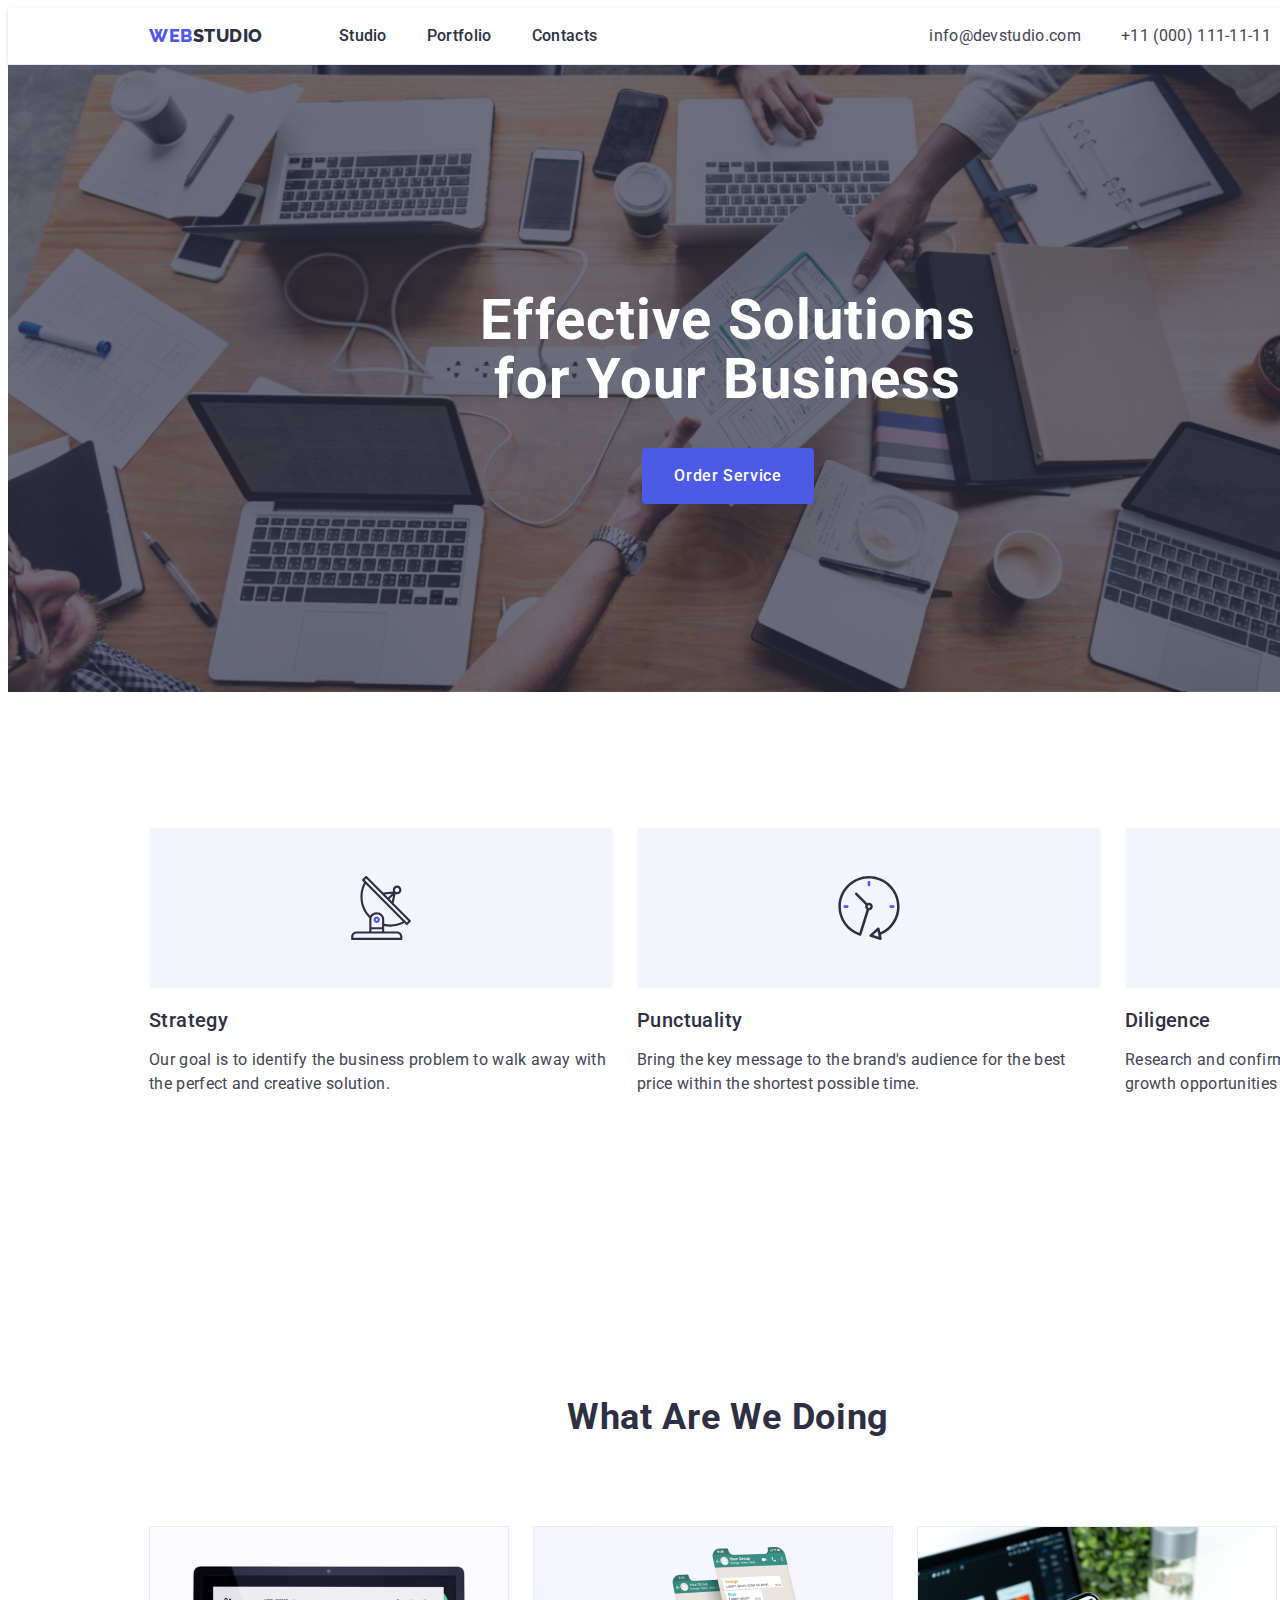
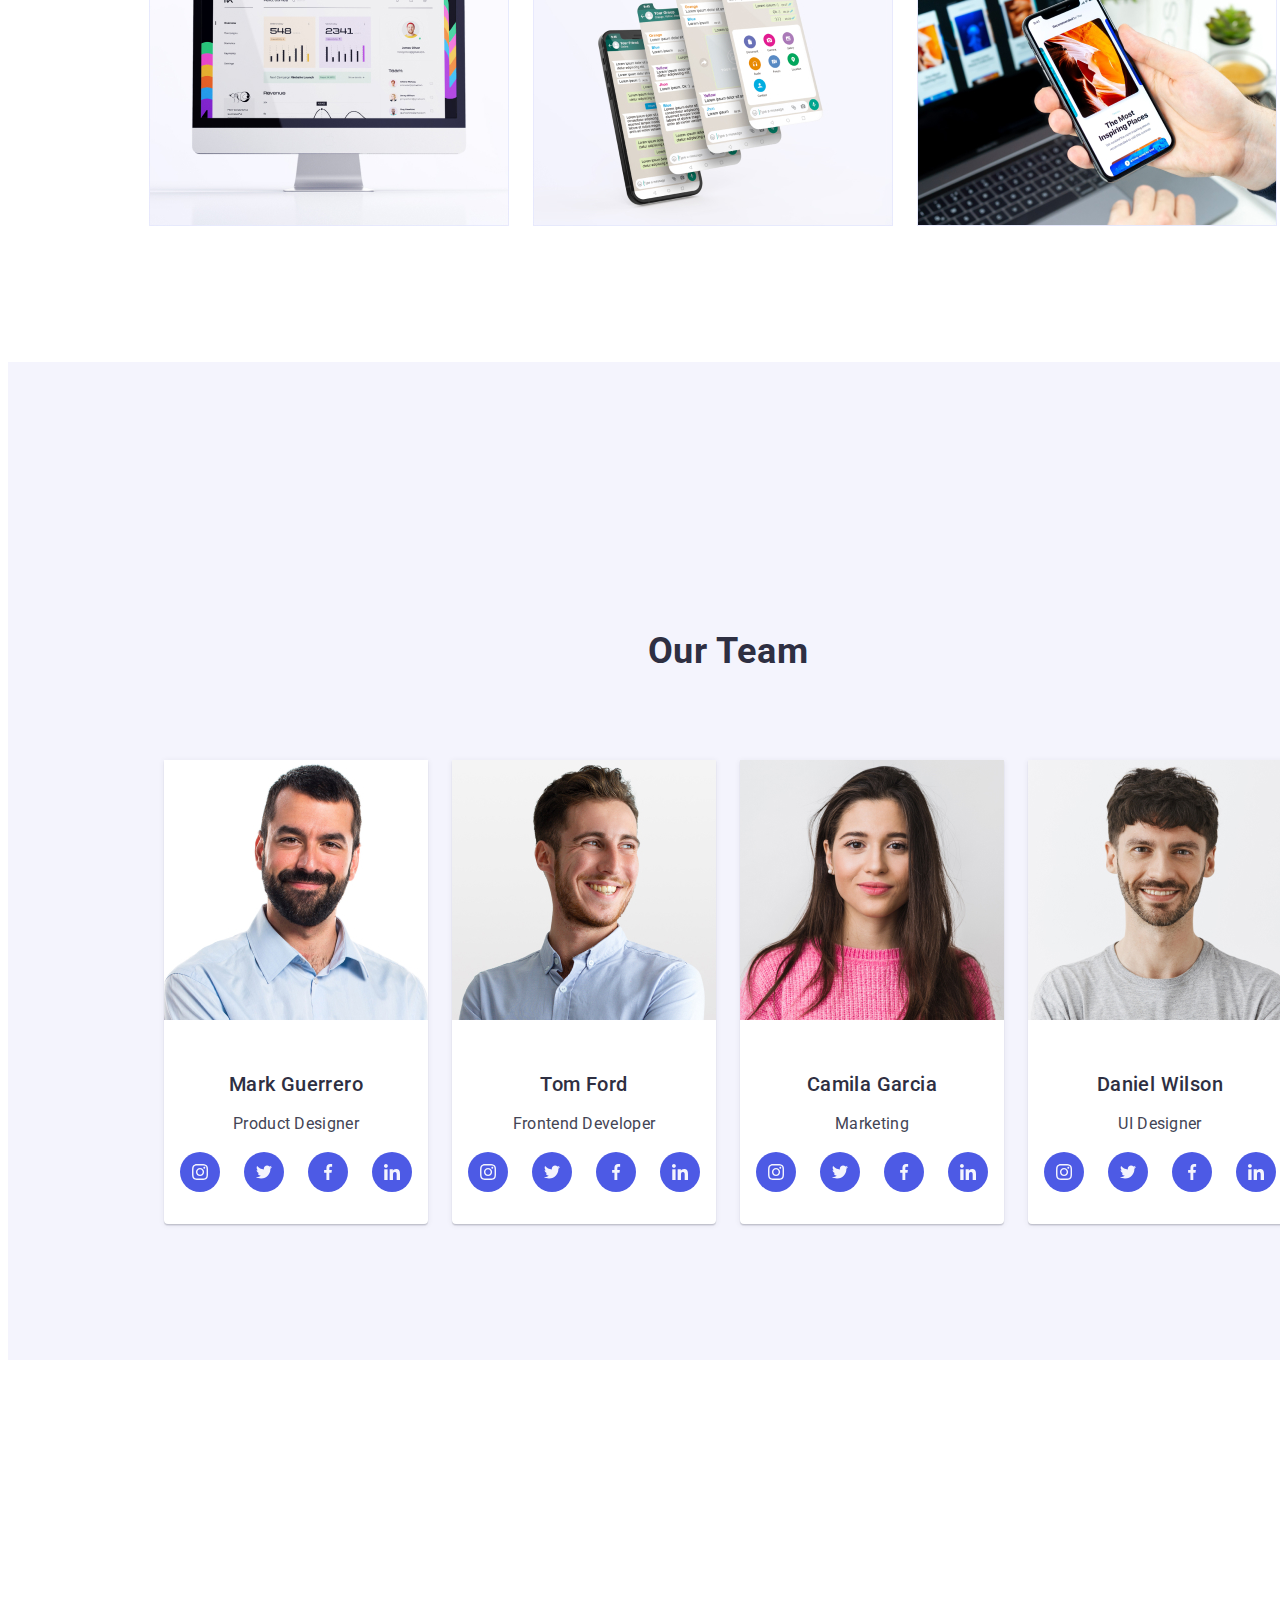
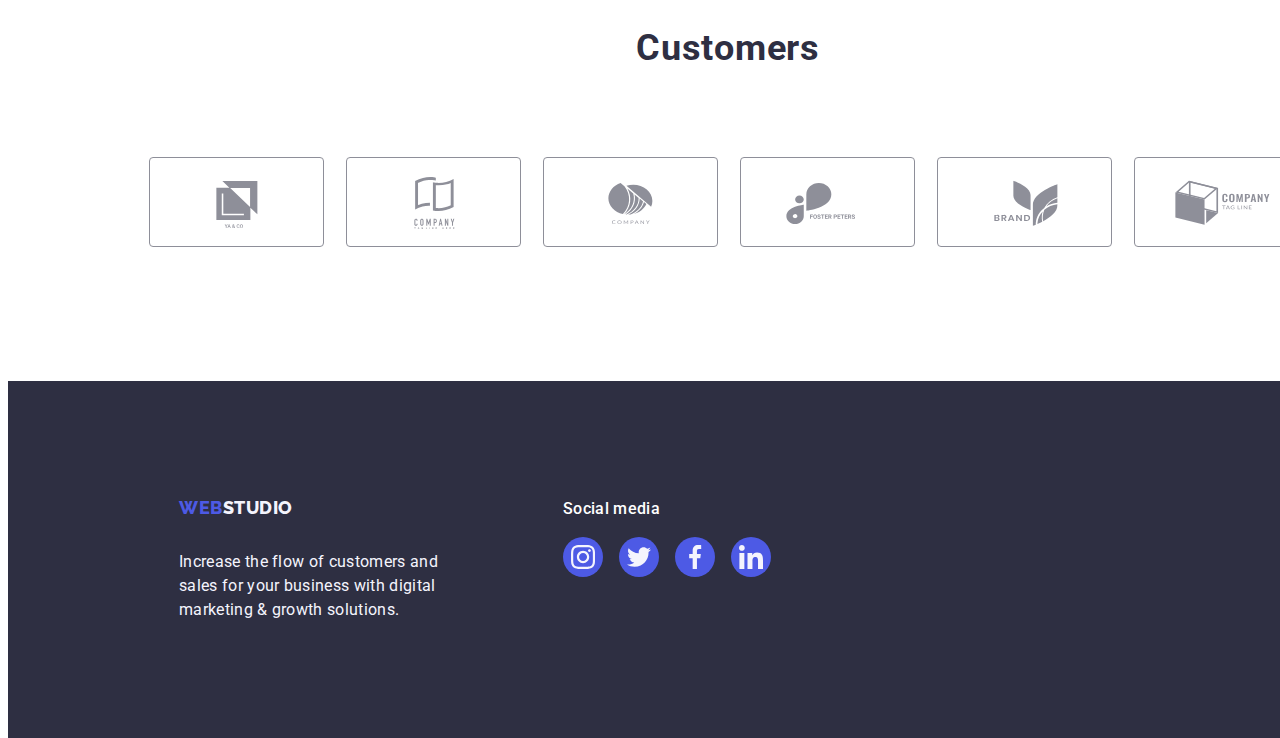
==== index.html @ 563f1367 "six" ====
<!DOCTYPE html>
<html lang="en">
  <head>
    <meta charset="UTF-8" />
    <meta name="viewport" content="width=device-width, initial-scale=1.0" />
    <title>Studio</title>
    <link
      rel="stylesheet"
      href="https://cdnjs.cloudflare.com/ajax/libs/modern-normalize/2.0.0/modern-normalize.min.css"
      integrity="sha512-4xo8blKMVCiXpTaLzQSLSw3KFOVPWhm/TRtuPVc4WG6kUgjH6J03IBuG7JZPkcWMxJ5huwaBpOpnwYElP/m6wg=="
      crossorigin="anonymous"
      referrerpolicy="no-referrer"
    />

    <link rel="preconnect" href="https://fonts.googleapis.com" />
    <link rel="preconnect" href="https://fonts.gstatic.com" crossorigin />
    <link
      href="https://fonts.googleapis.com/css2?family=Raleway:wght@700;800&family=Roboto:wght@400;500;700;900&display=swap"
      rel="stylesheet"
    />

    <link rel="stylesheet" href="./css/styles.css" />
    <link rel="stylesheet" href="./images/icons.svg" />
  </head>
  <body class="page-dimensions">
    <!-- Headers Section -->
    <header class="header">
      <div class="container">
        <nav class="nav-one">
          <!-- Logo -->
          <a class="part-one-logo link" href="./index.html"
            >Web<span class="part-two-logo link">Studio</span>
          </a>
          <ul class="nav-two">
            <li><a class="nav-link link" href="./index.html">Studio</a></li>
            <li>
              <a class="nav-link link" href="./portfolio.html">Portfolio</a>
            </li>
            <li><a class="nav-link link" href="">Contacts</a></li>
          </ul>
        </nav>
        <!-- Contact section -->
        <address>
          <ul class="adress-class">
            <li>
              <a class="adress-link link" href="mailto:info@devstudio.com"
                >info@devstudio.com</a
              >
            </li>
            <li>
              <a class="adress-link link" href="tel:+110001111111"
                >+11 (000) 111-11-11</a
              >
            </li>
          </ul>
        </address>
      </div>
    </header>

    <main>
      <!-- Heros section -->
      <section class="hero">
        <div class="container hero-alin">
          <h1 class="hero-content link">
            Effective Solutions for Your Business
          </h1>
          <button class="hero-button" type="button">Order Service</button>
        </div>
      </section>

      <!-- Feature section-->
      <section class="feature-section">
        <div class="container">
          <h2 class="visually-hidden">Studio</h2>
          <ul class="feature-general">
            <li class="feature-list">
              <div class="icon-section2">
                <svg width="64" height="64">
                  <use href="./images/icons.svg#antenna"></use>
                </svg>
              </div>
              <h3 class="feature-section-title-two link">Strategy</h3>
              <p class="feature-section-paragraph-two link">
                Our goal is to identify the business problem to walk away with
                the perfect and creative solution.
              </p>
            </li>
            <li class="feature-list">
              <div class="icon-section2">
                <svg width="64" height="64">
                  <use href="./images/icons.svg#clock"></use>
                </svg>
              </div>
              <h3 class="feature-section-title-two link">Punctuality</h3>
              <p class="feature-section-paragraph-two link">
                Bring the key message to the brand's audience for the best price
                within the shortest possible time.
              </p>
            </li>

            <li class="feature-list">
              <div class="icon-section2">
                <svg width="64" height="64">
                  <use href="./images/icons.svg#diagram"></use>
                </svg>
              </div>
              <h3 class="feature-section-title-two link">Diligence</h3>
              <p class="feature-section-paragraph-two link">
                Research and confirm brands that present the strongest digital
                growth opportunities and minimize risk.
              </p>
            </li>

            <li class="feature-list">
              <div class="icon-section2">
                <svg width="64" height="64">
                  <use href="./images/icons.svg#astronaut"></use>
                </svg>
              </div>
              <h3 class="feature-section-title-two link">Technologies</h3>
              <p class="feature-section-paragraph-two link">
                Design practice focused on digital experiences. We bring forth a
                deep passion for problem-solving.
              </p>
            </li>
          </ul>
        </div>
      </section>

      <!-- What are we doing section-->
      <section class="doing">
        <div class="container column-alin">
          <h2 class="our-team-section">What are we doing</h2>

          <ul class="parent-doing">
            <li class="child-doing">
              <img
                class="images"
                src="./images/rectangle71.jpg"
                alt="Computer"
                width="360"
                height="300"
              />
            </li>
            <li class="child-doing">
              <img
                class="images"
                src="./images/rectangle71(1).jpg"
                alt="Smarthphone"
                width="360"
                height="300"
              />
            </li>
            <li class="child-doing">
              <img
                class="images"
                src="./images/rectangle71(2).jpg"
                alt="Display-img"
                width="360"
                height="300"
              />
            </li>
          </ul>
        </div>
      </section>

      <!--Ours Team Section  -->

      <section class="team-back">
        <div class="container column-alin">
          <h2 class="our-team-section">Our Team</h2>
          <ul class="parent-our-team">
            <li class="child-our-team">
              <img
                class="images"
                src="./images/img.jpg"
                alt="Product Designer"
                width="264"
                height="260"
              />
              <div class="div-sec-four">
                <h3 class="feature-section-title-four">Mark Guerrero</h3>
                <p class="feature-section-paragraph-four">Product Designer</p>
                <ul class="social-media-section-four">
                  <li class="instagram">
                    <a class="instagram-link" href="">
                      <svg class="svg-social" width="16" height="16">
                        <use href="./images/icons.svg#instagram"></use>
                      </svg>
                    </a>
                  </li>
                  <li class="instagram">
                    <a class="instagram-link" href="">
                      <svg class="svg-social" width="16" height="16">
                        <use href="./images/icons.svg#twitter"></use>
                      </svg>
                    </a>
                  </li>
                  <li class="instagram">
                    <a class="instagram-link">
                      <svg class="svg-social" width="16" height="16">
                        <use href="./images/icons.svg#facebook"></use>
                      </svg>
                    </a>
                  </li>
                  <li class="instagram">
                    <a class="instagram-link">
                      <svg class="svg-social" width="16" height="16">
                        <use href="./images/icons.svg#linkedin"></use>
                      </svg>
                    </a>
                  </li>
                </ul>
              </div>
            </li>
            <li class="child-our-team">
              <img
                class="images"
                src="./images/img(1).jpg"
                alt="Frontend developer"
                width="264"
                height="260"
              />
              <div class="div-sec-four">
                <h3 class="feature-section-title-four">Tom Ford</h3>
                <p class="feature-section-paragraph-four">Frontend Developer</p>
                <ul class="social-media-section-four">
                  <li class="instagram">
                    <a class="instagram-link">
                      <svg class="svg-social" width="16" height="16">
                        <use href="./images/icons.svg#instagram"></use>
                      </svg>
                    </a>
                  </li>
                  <li class="instagram">
                    <a class="instagram-link">
                      <svg class="svg-social" width="16" height="16">
                        <use href="./images/icons.svg#twitter"></use>
                      </svg>
                    </a>
                  </li>
                  <li class="instagram">
                    <a class="instagram-link">
                      <svg class="svg-social" width="16" height="16">
                        <use href="./images/icons.svg#facebook"></use>
                      </svg>
                    </a>
                  </li>
                  <li class="instagram">
                    <a class="instagram-link">
                      <svg class="svg-social" width="16" height="16">
                        <use href="./images/icons.svg#linkedin"></use>
                      </svg>
                    </a>
                  </li>
                </ul>
              </div>
            </li>
            <li class="child-our-team">
              <img
                class="images"
                src="./images/img(2).jpg"
                alt="Marketing"
                width="264"
                height="260"
              />
              <div class="div-sec-four">
                <h3 class="feature-section-title-four">Camila Garcia</h3>
                <p class="feature-section-paragraph-four">Marketing</p>
                <ul class="social-media-section-four">
                  <li class="instagram">
                    <a class="instagram-link">
                      <svg class="svg-social" width="16" height="16">
                        <use href="./images/icons.svg#instagram"></use>
                      </svg>
                    </a>
                  </li>
                  <li class="instagram">
                    <a class="instagram-link">
                      <svg class="svg-social" width="16" height="16">
                        <use href="./images/icons.svg#twitter"></use>
                      </svg>
                    </a>
                  </li>
                  <li class="instagram">
                    <a class="instagram-link">
                      <svg class="svg-social" width="16" height="16">
                        <use href="./images/icons.svg#facebook"></use>
                      </svg>
                    </a>
                  </li>
                  <li class="instagram">
                    <a class="instagram-link">
                      <svg class="svg-social" width="16" height="16">
                        <use href="./images/icons.svg#linkedin"></use>
                      </svg>
                    </a>
                  </li>
                </ul>
              </div>
            </li>
            <li class="child-our-team">
              <img
                class="images"
                src="./images/img(3).jpg"
                alt="UI Designer"
                width="264"
                height="260"
              />
              <div class="div-sec-four">
                <h3 class="feature-section-title-four">Daniel Wilson</h3>
                <p class="feature-section-paragraph-four">UI Designer</p>
                <ul class="social-media-section-four">
                  <li class="instagram">
                    <a class="instagram-link">
                      <svg class="svg-social" width="16" height="16">
                        <use href="./images/icons.svg#instagram"></use>
                      </svg>
                    </a>
                  </li>
                  <li class="instagram">
                    <a class="instagram-link">
                      <svg class="svg-social" width="16" height="16">
                        <use href="./images/icons.svg#twitter"></use>
                      </svg>
                    </a>
                  </li>
                  <li class="instagram">
                    <a class="instagram-link">
                      <svg class="svg-social" width="16" height="16">
                        <use href="./images/icons.svg#facebook"></use>
                      </svg>
                    </a>
                  </li>
                  <li class="instagram">
                    <a class="instagram-link">
                      <svg class="svg-social" width="16" height="16">
                        <use href="./images/icons.svg#linkedin"></use>
                      </svg>
                    </a>
                  </li>
                </ul>
              </div>
            </li>
          </ul>
        </div>
      </section>
    </main>

    <!-- Customer Section -->

    <section class="customer-section">
      <div class="container column-alin">
        <h2 class="title-two">Customers</h2>
        <ul class="customer-clients">
          <li class="customer-box">
            <a class="customer-link-icon" href="">
              <svg class="customer-icon" width="104" height="56">
                <use href="./images/icons.svg#Logo-Client1"></use>
              </svg>
            </a>
          </li>
          <li class="customer-box">
            <a class="customer-link-icon" href="">
              <svg class="customer-icon" width="104" height="56">
                <use href="./images/icons.svg#Logo-Client2"></use>
              </svg>
            </a>
          </li>
          <li class="customer-box">
            <a class="customer-link-icon" href="">
              <svg class="customer-icon" width="104" height="56">
                <use href="./images/icons.svg#Logo-Client3"></use>
              </svg>
            </a>
          </li>
          <li class="customer-box">
            <a class="customer-link-icon" href="">
              <svg class="customer-icon" width="104" height="56">
                <use href="./images/icons.svg#Logo-Client4"></use>
              </svg>
            </a>
          </li>
          <li class="customer-box">
            <a class="customer-link-icon" href="">
              <svg class="customer-icon" width="104" height="56">
                <use href="./images/icons.svg#Logo-Client5"></use>
              </svg>
            </a>
          </li>
          <li class="customer-box">
            <a class="customer-link-icon" href="">
              <svg class="customer-icon" width="104" height="56">
                <use href="./images/icons.svg#Logo-Client6"></use>
              </svg>
            </a>
          </li>
        </ul>
      </div>
    </section>

    <!-- Footer section -->

    <footer class="footer">
      <div class="container alin-horizontal">
        <div class="footer-first-alin-vertical">
          <a class="part-one-logos link" href="./index.html"
            >Web<span class="part-three-logo link">Studio</span>
          </a>
          <p class="footer-content link">
            Increase the flow of customers and sales for your business with
            digital marketing & growth solutions.
          </p>
        </div>
        <div>
          <p class="title-icon-media">Social media</p>
          <ul class="footer-social-media-sec">
            <li class="instagram">
              <a class="instagram-link">
                <svg class="svg-social" width="24" height="24">
                  <use href="./images/icons.svg#instagram"></use>
                </svg>
              </a>
            </li>
            <li class="instagram">
              <a class="instagram-link">
                <svg class="svg-social" width="24" height="24">
                  <use href="./images/icons.svg#twitter"></use>
                </svg>
              </a>
            </li>
            <li class="instagram">
              <a class="instagram-link">
                <svg class="svg-social" width="24" height="24">
                  <use href="./images/icons.svg#facebook"></use>
                </svg>
              </a>
            </li>
            <li class="instagram">
              <a class="instagram-link">
                <svg class="svg-social" width="24" height="24">
                  <use href="./images/icons.svg#linkedin"></use>
                </svg>
              </a>
            </li>
          </ul>
        </div>
      </div>
    </footer>
  </body>
</html>
---- css/styles.css ----
:root {
  --slate: #434455;
  --iris: #4d5ae5;
  --navy-blue: #2e2f42;
  --cloud: #f4f4fd;
  --ocean: #404bbf;
  --white: #ffffffff;
  --corn: #e7e9fc;
  --light-slate: #8e8f99;
  --text-font-family: "Roboto", sans-serif;
}

/* Global Styles */

body {
  font-family: "Roboto", sans-serif;
  background-color: var(--white);
  font-size: 16px;
  font-style: normal;
  font-weight: 400;
  line-height: 1.5;
  letter-spacing: 0.32px;
  color: #434455;
}

a {
  text-decoration: none;
}

ul {
  list-style-type: none;
  padding: 0;
}

.page-dimensions {
  width: 1440px;
  height: 2592px;
}

.list {
  list-style: none;
}
.link {
  text-decoration: none;
}

.div-header {
  display: flex;
}

.container {
  width: 1158px;
  display: flex;
  margin: 0 auto;
  padding: 0 15px;
}

.header {
  border-bottom: 1px solid var(--corn);
  box-shadow: 0px 2px 1px rgba(46, 47, 66, 0.08),
    0px 1px 1px rgba(46, 47, 66, 0.16), 0px 1px 6px rgba(46, 47, 66, 0.08);
}

.part-one-logo {
  margin-right: 76px;
  text-decoration: none;
  font-family: "Raleway", sans-serif;
  font-size: 18px;
  font-style: normal;
  font-weight: 800;
  line-height: 1.17;
  letter-spacing: 0.03em;
  text-transform: uppercase;
  color: var(--iris);
}

.part-two-logo {
  color: var(--navy-blue);
  font-family: "Raleway", sans-serif;
  font-weight: 800;
  letter-spacing: 0.03em;
  line-height: 1.17;
  text-align: left;
  text-transform: uppercase;
  text-decoration: none;
}

.nav-one {
  display: flex;
  align-items: center;
  list-style: none;
}

.nav-two {
  display: flex;
  gap: 40px;
  list-style: none;
}

.nav-link {
  color: var(--navy-blue);
  padding: 24px 0;
  font-weight: 500;
  line-height: 24px;
  letter-spacing: 0.02em;
  text-align: left;
}

.nav-link:hover,
.nav-link:focus {
  color: var(--ocean);
}

.distance {
  margin: 0, 156px;
}

.adress-class {
  display: flex;
  gap: 40px;
  font-style: normal;
  margin-left: 332px;
}

.adress-link {
  color: var(--slate);
  text-decoration: none;
  font-size: 16px;
  font-style: normal;
  font-weight: 400;
  line-height: 1.5;
  letter-spacing: 0.02em;
  list-style-type: none;
}

.adress-link:hover,
.adress-link:focus {
  color: var(--ocean);
}

.column-alin {
  flex-direction: column;
}

.hero-alin {
  flex-direction: column;
  align-items: center;
}

.hero-content {
  color: var(--white);
  max-width: 496px;
  justify-content: center;
  align-items: center;
  text-align: center;
  font-size: 56px;
  font-style: normal;
  font-weight: 700;
  line-height: 1.07;
  letter-spacing: 1.12px;
}
.hero-button {
  background: var(--iris);
  border: none;
  border-radius: 4px;
  display: block;
  min-width: 169px;
  height: 56px;
  padding: 16px 32px;
  color: var(--white);
  font-family: "Roboto", sans-serif;
  font-size: 16px;
  font-style: normal;
  font-weight: 500;
  line-height: 1.5;
  letter-spacing: 0.64px;
  cursor: pointer;
}

.hero {
  background-color: var(--navy-blue);
  background-image: linear-gradient(
      to bottom,
      rgba(46, 47, 66, 0.7),
      rgba(46, 47, 66, 0.7)
    ),
    url(../images/people-office.jpg);

  background-repeat: no-repeat;
  display: flex;
  background-position: center;
  background-size: cover;
  padding: 188px 0px;
  max-width: 1440px;
  justify-content: center;
}

.hero-button:hover,
.hero-button:focus {
  background-color: var(--ocean);
  color: var(--ocean);
}

.visually-hidden {
  position: absolute;
  width: 1px;
  height: 1px;
  margin: -1px;
  border: 0;
  padding: 0;
  white-space: nowrap;
  clip-path: inset(100%);
  clip: rect(0 0 0 0);
  overflow: hidden;
}

.icon-section2 {
  display: flex;
  align-items: center;
  justify-content: center;
  height: 112px;
  background-color: var(--cloud);
  border-radius: 4px;
  margin-bottom: 8px;
  fill: #f4f4fd;
  width: 264px;
  height: 112px;
  gap: 24px;
  padding: 24px 100px;
}

.feature-section {
  padding: 120px 0;
}

.feature-general {
  display: flex;
  gap: 24px;
  list-style: none;
}

.feature-list {
  width: calc((100% - 72px) / 4);
}

.feature-section-title-two {
  color: var(--navy-blue);
  text-align: left;
  margin-bottom: 8px;
  font-size: 20px;
  font-style: normal;
  font-weight: 500;
  line-height: 24px;
  letter-spacing: 0.4px;
  margin-bottom: 8px;
}

.feature-section-paragraph-two {
  color: var(--slate);
  text-align: left;
  font-size: 16px;
  font-style: normal;
  font-weight: 400;
  line-height: 1.5;
  letter-spacing: 0.32px;
}

.feature-section-title-four {
  color: var(--navy-blue);
  text-align: center;
  margin-bottom: 8px;
  font-size: 20px;
  font-style: normal;
  font-weight: 500;
  line-height: 24px;
  letter-spacing: 0.4px;
}

.feature-section-paragraph-four {
  color: var(--slate);
  text-align: center;
  font-size: 16px;
  font-style: normal;
  font-weight: 400;
  line-height: 1.5;
  letter-spacing: 0.32px;
}

.doing {
  background-color: var(--white);
  padding-bottom: 120px;
}

.parent-doing {
  display: flex;
  gap: 24px;
}

.child-doing {
  list-style: none;
  width: calc((100%-48px) / 3);
}

.images {
  display: block;
}

.team-back {
  background-color: var(--cloud);
  padding: 120px 0;
}

.div-sec-four {
  padding: 32px 0;
}

.parent-our-team {
  display: flex;
  gap: 24px;
  justify-content: center;
}

.child-our-team {
  list-style: none;
  box-shadow: 0px 1px 6px rgba(46, 47, 66, 0.08),
    0px 1px 1px rgba(46, 47, 66, 0.16), 0px 2px 1px rgba(46, 47, 66, 0.08);
  background-color: #ffffffff;
  width: calc((100%-72px) / 4);
  border-radius: 0px 0px 4px 4px;
}

.social-media-section-four {
  display: flex;
  justify-content: center;
  gap: 24px;
}

.social-media-section-four:hover,
.social-media-section-four:focus {
  background-color: var(--ocean);
}

.instagram {
  width: 40px;
  height: 40px;
}

.instagram-link {
  background-color: var(--iris);
  width: 100%;
  height: 100%;
  border-radius: 50%;
  display: flex;
  align-items: center;
  justify-content: center;
}

.instagram-link:hover,
.instagram-link:focus {
  background-color: #31d0aa;
}
.svg-social {
  fill: var(--cloud);
}

.our-team-section {
  color: var(--navy-blue);
  margin-bottom: 72px;
  text-align: center;
  font-size: 36px;
  font-style: normal;
  font-weight: 700;
  line-height: 1.11;
  letter-spacing: 0.72px;
  text-transform: capitalize;
  padding-top: 120px;
}
.team {
  background-color: #ffffffff;
}

.customer-section {
  padding: 120px 0;
}

.title-two {
  font-size: 36px;
  line-height: 1.11;
  color: var(--navy-blue);
  margin-bottom: 72px;
  text-align: center;

  font-style: normal;
  font-weight: 700;
  letter-spacing: 0.72px;
  text-transform: capitalize;
  padding-top: 120px;
}

.customer-clients {
  display: flex;
  gap: 24px;
}

.customer-box {
  width: calc((100% - 120px) / 6);
  height: 88px;
}

.customer-link-icon {
  width: 100%;
  height: 100%;
  border: 1px solid var(--light-slate);
  border-radius: 4px;
  display: flex;
  align-items: center;
  justify-content: center;
  color: var(--light-slate);
}

.customer-link-icon:hover,
.customer-link-icon:focus {
  border-color: var(--ocean);
  color: var(--ocean);
}

.customer-icon {
  fill: currentColor;
}

.part-one-logos {
  display: inline-block;
  margin-bottom: 16px;
  text-decoration: none;
  font-family: "Raleway", sans-serif;
  font-size: 18px;
  font-style: normal;
  font-weight: 800;
  line-height: 1.17;
  letter-spacing: 0.03em;
  text-transform: uppercase;
  color: var(--iris);
}
.part-three-logo {
  color: var(--cloud);
  display: inline-block;
  font-family: "Raleway", sans-serif;
  font-weight: 800;
  letter-spacing: 0.03em;
  line-height: 1.17;
  text-align: left;
  text-transform: uppercase;
}

.title-icon-media {
  font-weight: 500;
  font-size: 16px;
  line-height: 1.5;
  letter-spacing: 0.02em;
  color: var(--white);
  margin-bottom: 16px;
}

.footer-social-media-sec {
  display: flex;
  /* justify-content: center; */
  gap: 16px;
}

.footer-social-media-sec:hover,
.footer-social-media-sec:focus {
  background-color: var(--ocean);
}

.footer-content {
  color: var(--cloud);
  max-width: 264px;
  font-size: 16px;
  font-style: normal;
  font-weight: 400;
  line-height: 1.5;
  letter-spacing: 0.32px;
  margin-bottom: 16px;
}
.footer {
  background-color: var(--navy-blue);
  padding: 100px 156px;
}
.footer-first-alin-vertical {
  margin-right: 120px;
  flex-direction: column;
  display: inline-block;
}

.alin-horizontal {
  display: flex;
  align-items: baseline;
}

/* Portfolio.html */

.section-portfolio {
  padding-top: 96px;
  padding-bottom: 120px;
}

.button-portfolio {
  display: flex;
  justify-content: center;
  gap: 24px;
  margin-bottom: 72px;
}

.first-one-button {
  color: var(--white);
  background: var(--ocean);
  display: flex;
  padding: 12px 24px;
  align-items: flex-start;
  border: 1px solid var(--corn);
  border-radius: 4px;
  font-family: "Roboto", sans-serif;
  text-align: center;
  font-size: 16px;
  font-style: normal;
  font-weight: 500;
  line-height: 1.5;
  letter-spacing: 0.64px;
  cursor: pointer;
}

.sec-one-button {
  color: var(--iris);
  background-color: var(--cloud);
  display: flex;
  padding: 12px 24px;
  justify-content: center;
  align-items: center;
  border-radius: 4px;
  border: 1px solid var(--corn);
  font-family: "Roboto", sans-serif;
  text-align: center;
  font-size: 16px;
  font-style: normal;
  font-weight: 500;
  line-height: 1.5;
  letter-spacing: 0.64px;
  cursor: pointer;
}

.first-one-button:hover,
.first-one-button:focus {
  background-color: var(--white);
  box-shadow: 0px 3px 1px rgba(0, 0, 0, 0.1), 0px 2px 1px rgba(0, 0, 0, 0.08),
    0px 2px 2px rgba(0, 0, 0, 0.12);
  border: 1px solid transparent;
  color: var(--ocean);
}

.sec-one-button:hover,
.sec-one-button:focus {
  background-color: var(--ocean);
  box-shadow: 0px 3px 1px rgba(0, 0, 0, 0.1), 0px 2px 1px rgba(0, 0, 0, 0.08),
    0px 2px 2px rgba(0, 0, 0, 0.12);
  border: 1px solid transparent;
  color: var(--white);
}

.feature-portfolio {
  display: flex;
  flex-wrap: wrap;
  column-gap: 24px;
  row-gap: 48px;
}
.feature-link {
  display: block;
}

.feature-link:hover,
.feature-link:focus {
  box-shadow: 0px 1px 6px rgba(46, 47, 66, 0.08),
    0px 1px 1px rgba(46, 47, 66, 0.16), 0px 2px 1px rgba(46, 47, 66, 0.08);
}

.feature-image-portfolio {
  /* width: calc((100%-48px) / 3); */
  /* width: 100; */
  min-width: 264;
}

.div-images-portfolio {
  padding: 32px 16px;
  border: 1px solid var(--corn);
  border-top: none;
}
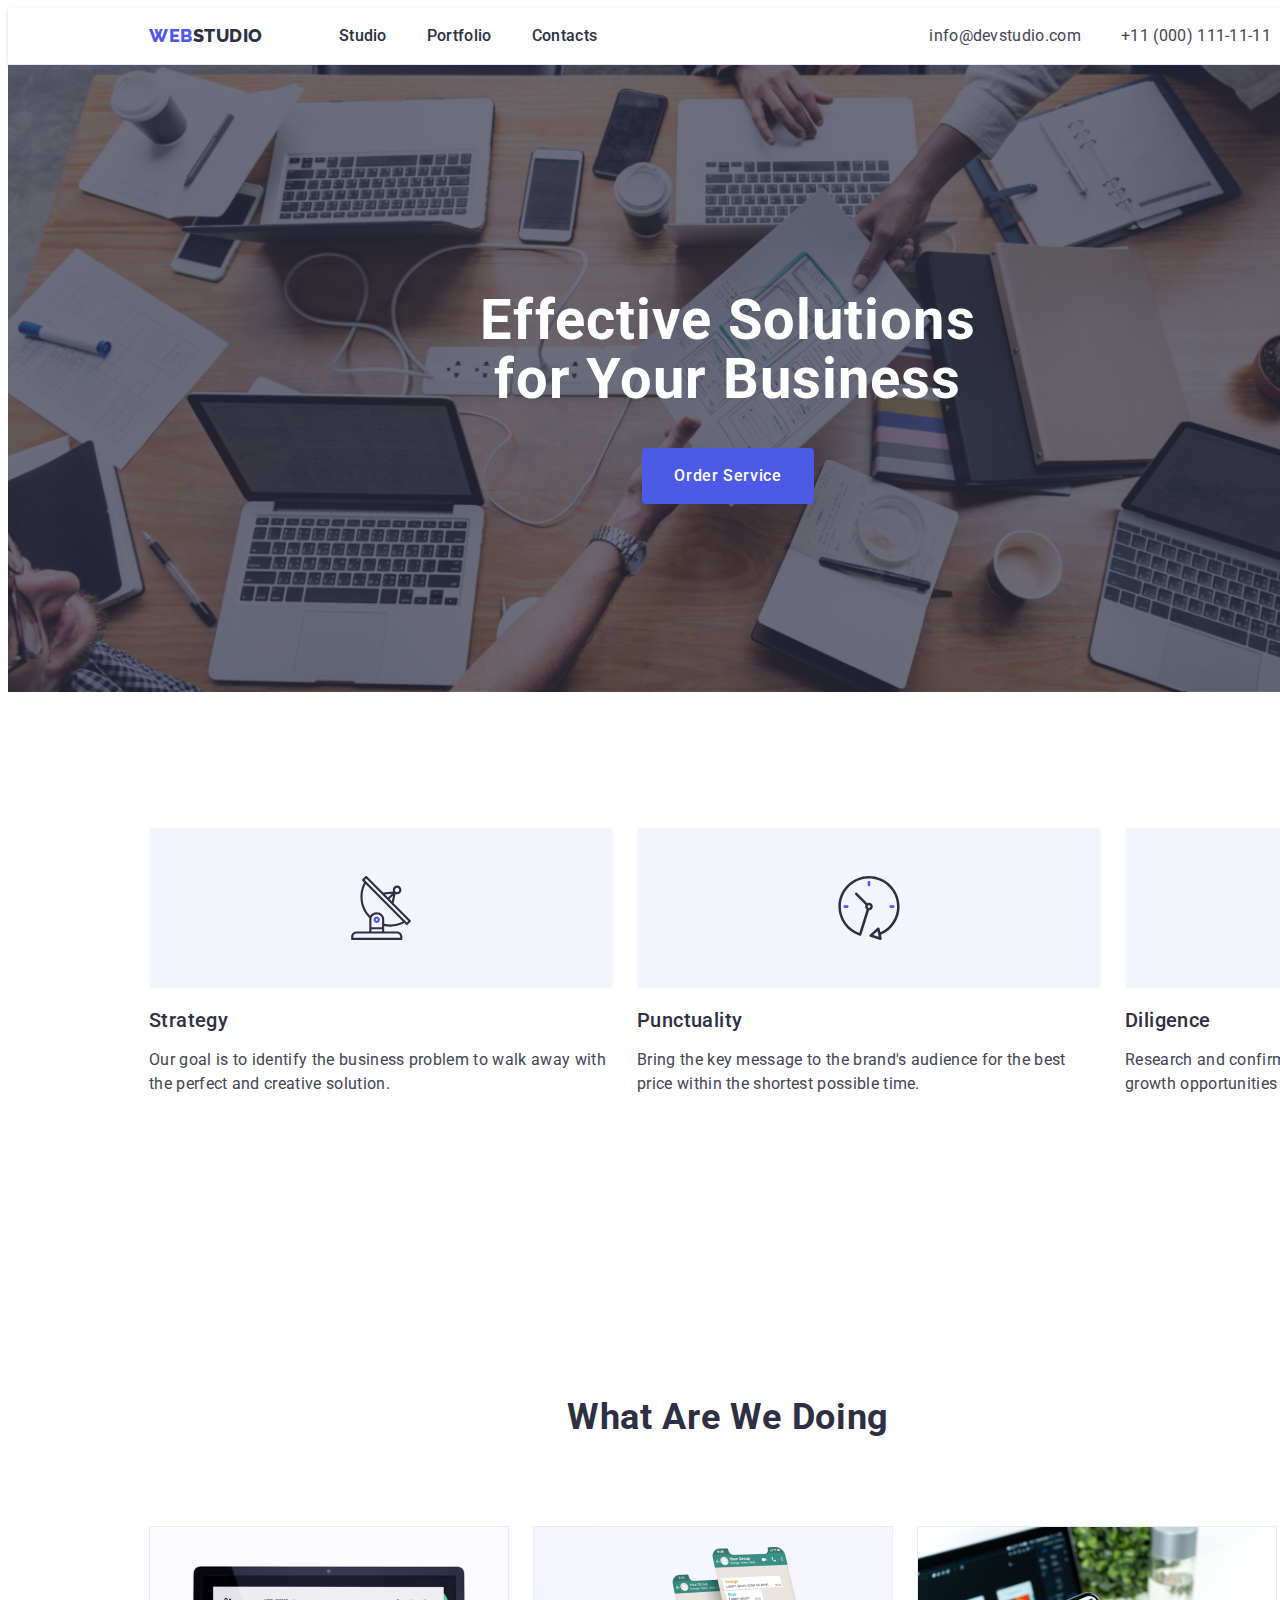
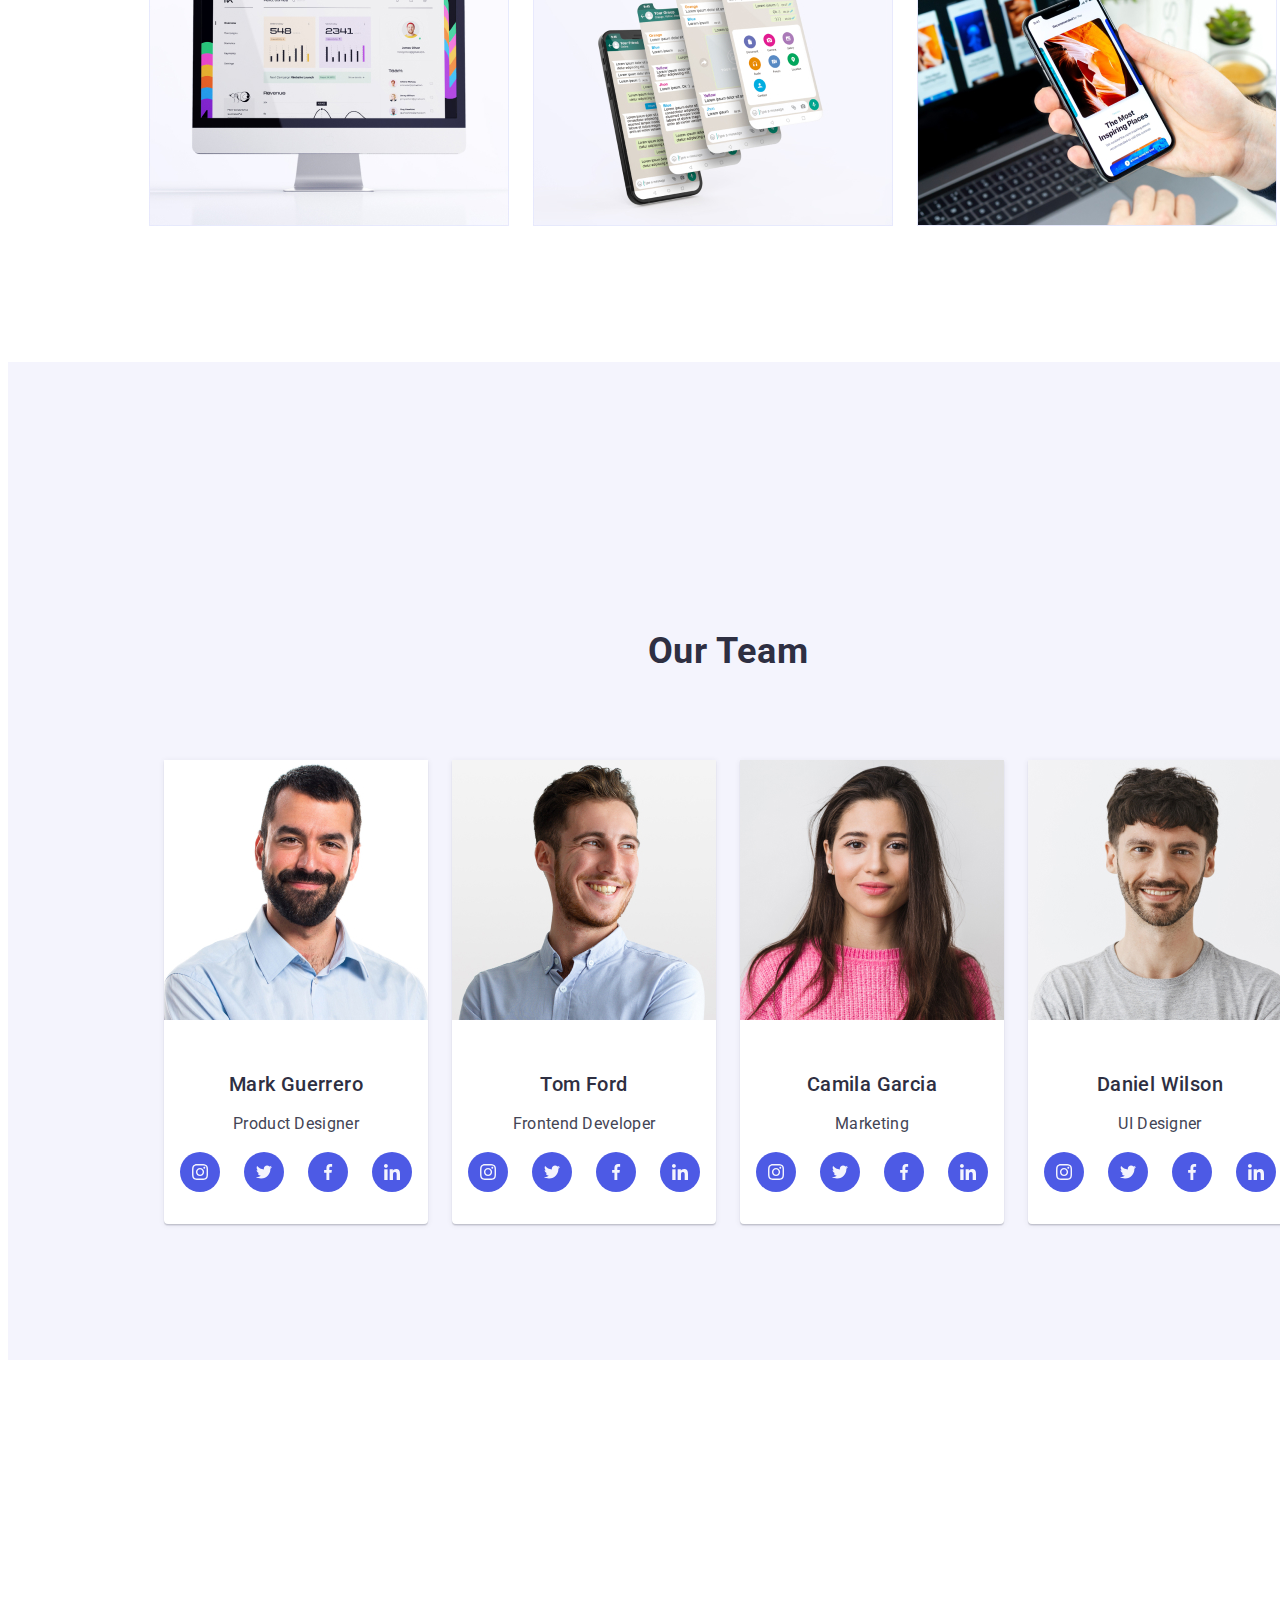
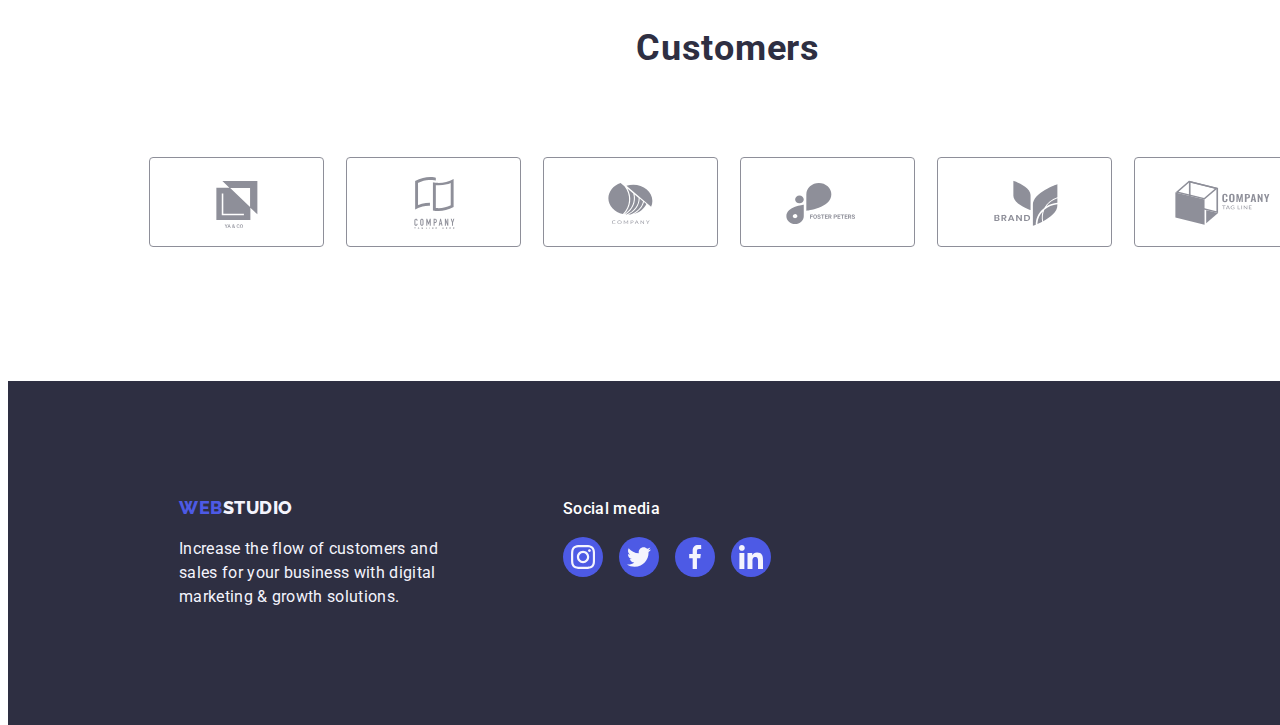
==== commit a4231ed6: "ten" ====
--- a/index.html
+++ b/index.html
@@ -23,6 +23,7 @@
     <link rel="stylesheet" href="./images/icons.svg" />
   </head>
   <body class="page-dimensions">
+    <main>
     <!-- Headers Section -->
     <header class="header">
       <div class="container">
@@ -70,7 +71,7 @@
 
       <!-- Feature section-->
       <section class="feature-section">
-        <div class="container">
+        <div class="container link">
           <h2 class="visually-hidden">Studio</h2>
           <ul class="feature-general">
             <li class="feature-list">
@@ -345,59 +346,58 @@
           </ul>
         </div>
       </section>
+
+      <!--section five-->
+      <section class="customer">
+        <div class="container column-alin">
+          <h2 class="title-two">Customers</h2>
+          <ul class="customer-clients">
+            <li class="customer-box">
+              <a class="customer-link-icon" href="">
+                <svg class="customer-icon" width="104" height="56">
+                  <use href="./images/icons.svg#Logo-Client1"></use>
+                </svg>
+              </a>
+            </li>
+            <li class="customer-box">
+              <a class="customer-link-icon" href="">
+                <svg class="customer-icon" width="104" height="56">
+                  <use href="./images/icons.svg#Logo-Client2"></use>
+                </svg>
+              </a>
+            </li>
+            <li class="customer-box">
+              <a class="customer-link-icon" href="">
+                <svg class="customer-icon" width="104" height="56">
+                  <use href="./images/icons.svg#Logo-Client3"></use>
+                </svg>
+              </a>
+            </li>
+            <li class="customer-box">
+              <a class="customer-link-icon" href="">
+                <svg class="customer-icon" width="104" height="56">
+                  <use href="./images/icons.svg#Logo-Client4"></use>
+                </svg>
+              </a>
+            </li>
+            <li class="customer-box">
+              <a class="customer-link-icon" href="">
+                <svg class="customer-icon" width="104" height="56">
+                  <use href="./images/icons.svg#Logo-Client5"></use>
+                </svg>
+              </a>
+            </li>
+            <li class="customer-box">
+              <a class="customer-link-icon" href="">
+                <svg class="customer-icon" width="104" height="56">
+                  <use href="./images/icons.svg#Logo-Client6"></use>
+                </svg>
+              </a>
+            </li>
+          </ul>
+        </div>
+      </section>
     </main>
-
-    <!-- Customer Section -->
-
-    <section class="customer-section">
-      <div class="container column-alin">
-        <h2 class="title-two">Customers</h2>
-        <ul class="customer-clients">
-          <li class="customer-box">
-            <a class="customer-link-icon" href="">
-              <svg class="customer-icon" width="104" height="56">
-                <use href="./images/icons.svg#Logo-Client1"></use>
-              </svg>
-            </a>
-          </li>
-          <li class="customer-box">
-            <a class="customer-link-icon" href="">
-              <svg class="customer-icon" width="104" height="56">
-                <use href="./images/icons.svg#Logo-Client2"></use>
-              </svg>
-            </a>
-          </li>
-          <li class="customer-box">
-            <a class="customer-link-icon" href="">
-              <svg class="customer-icon" width="104" height="56">
-                <use href="./images/icons.svg#Logo-Client3"></use>
-              </svg>
-            </a>
-          </li>
-          <li class="customer-box">
-            <a class="customer-link-icon" href="">
-              <svg class="customer-icon" width="104" height="56">
-                <use href="./images/icons.svg#Logo-Client4"></use>
-              </svg>
-            </a>
-          </li>
-          <li class="customer-box">
-            <a class="customer-link-icon" href="">
-              <svg class="customer-icon" width="104" height="56">
-                <use href="./images/icons.svg#Logo-Client5"></use>
-              </svg>
-            </a>
-          </li>
-          <li class="customer-box">
-            <a class="customer-link-icon" href="">
-              <svg class="customer-icon" width="104" height="56">
-                <use href="./images/icons.svg#Logo-Client6"></use>
-              </svg>
-            </a>
-          </li>
-        </ul>
-      </div>
-    </section>
 
     <!-- Footer section -->
 
@@ -412,32 +412,32 @@
             digital marketing & growth solutions.
           </p>
         </div>
-        <div>
+        <div class="column-alin">
           <p class="title-icon-media">Social media</p>
           <ul class="footer-social-media-sec">
             <li class="instagram">
-              <a class="instagram-link">
+              <a class="instagram-link2" href="">
                 <svg class="svg-social" width="24" height="24">
                   <use href="./images/icons.svg#instagram"></use>
                 </svg>
               </a>
             </li>
             <li class="instagram">
-              <a class="instagram-link">
+              <a class="instagram-link2" href="">
                 <svg class="svg-social" width="24" height="24">
                   <use href="./images/icons.svg#twitter"></use>
                 </svg>
               </a>
             </li>
             <li class="instagram">
-              <a class="instagram-link">
+              <a class="instagram-link2" href="">
                 <svg class="svg-social" width="24" height="24">
                   <use href="./images/icons.svg#facebook"></use>
                 </svg>
               </a>
             </li>
             <li class="instagram">
-              <a class="instagram-link">
+              <a class="instagram-link2" href="">
                 <svg class="svg-social" width="24" height="24">
                   <use href="./images/icons.svg#linkedin"></use>
                 </svg>
--- a/css/styles.css
+++ b/css/styles.css
@@ -355,10 +355,26 @@
   justify-content: center;
 }
 
+.instagram-link2 {
+  background-color: var(--iris);
+  width: 100%;
+  height: 100%;
+  border-radius: 50%;
+  display: flex;
+  align-items: center;
+  justify-content: center;
+}
+
 .instagram-link:hover,
 .instagram-link:focus {
+  background-color: var(--ocean);
+}
+
+.instagram-link2:hover,
+.instagram-link2:focus {
   background-color: #31d0aa;
 }
+
 .svg-social {
   fill: var(--cloud);
 }
@@ -379,7 +395,7 @@
   background-color: #ffffffff;
 }
 
-.customer-section {
+.customer {
   padding: 120px 0;
 }
 
@@ -387,14 +403,13 @@
   font-size: 36px;
   line-height: 1.11;
   color: var(--navy-blue);
-  margin-bottom: 72px;
   text-align: center;
-
   font-style: normal;
   font-weight: 700;
   letter-spacing: 0.72px;
   text-transform: capitalize;
   padding-top: 120px;
+  margin-bottom: 72px;
 }
 
 .customer-clients {
@@ -430,7 +445,7 @@
 
 .part-one-logos {
   display: inline-block;
-  margin-bottom: 16px;
+  /* margin-bottom: 16px; */
   text-decoration: none;
   font-family: "Raleway", sans-serif;
   font-size: 18px;
@@ -450,6 +465,7 @@
   line-height: 1.17;
   text-align: left;
   text-transform: uppercase;
+  /* margin-bottom: 16px; */
 }
 
 .title-icon-media {
@@ -463,7 +479,7 @@
 
 .footer-social-media-sec {
   display: flex;
-  /* justify-content: center; */
+  justify-content: center;
   gap: 16px;
 }
 
@@ -488,6 +504,11 @@
 }
 .footer-first-alin-vertical {
   margin-right: 120px;
+  flex-direction: column;
+  display: inline-block;
+}
+
+.footer-second-alin-vertical {
   flex-direction: column;
   display: inline-block;
 }
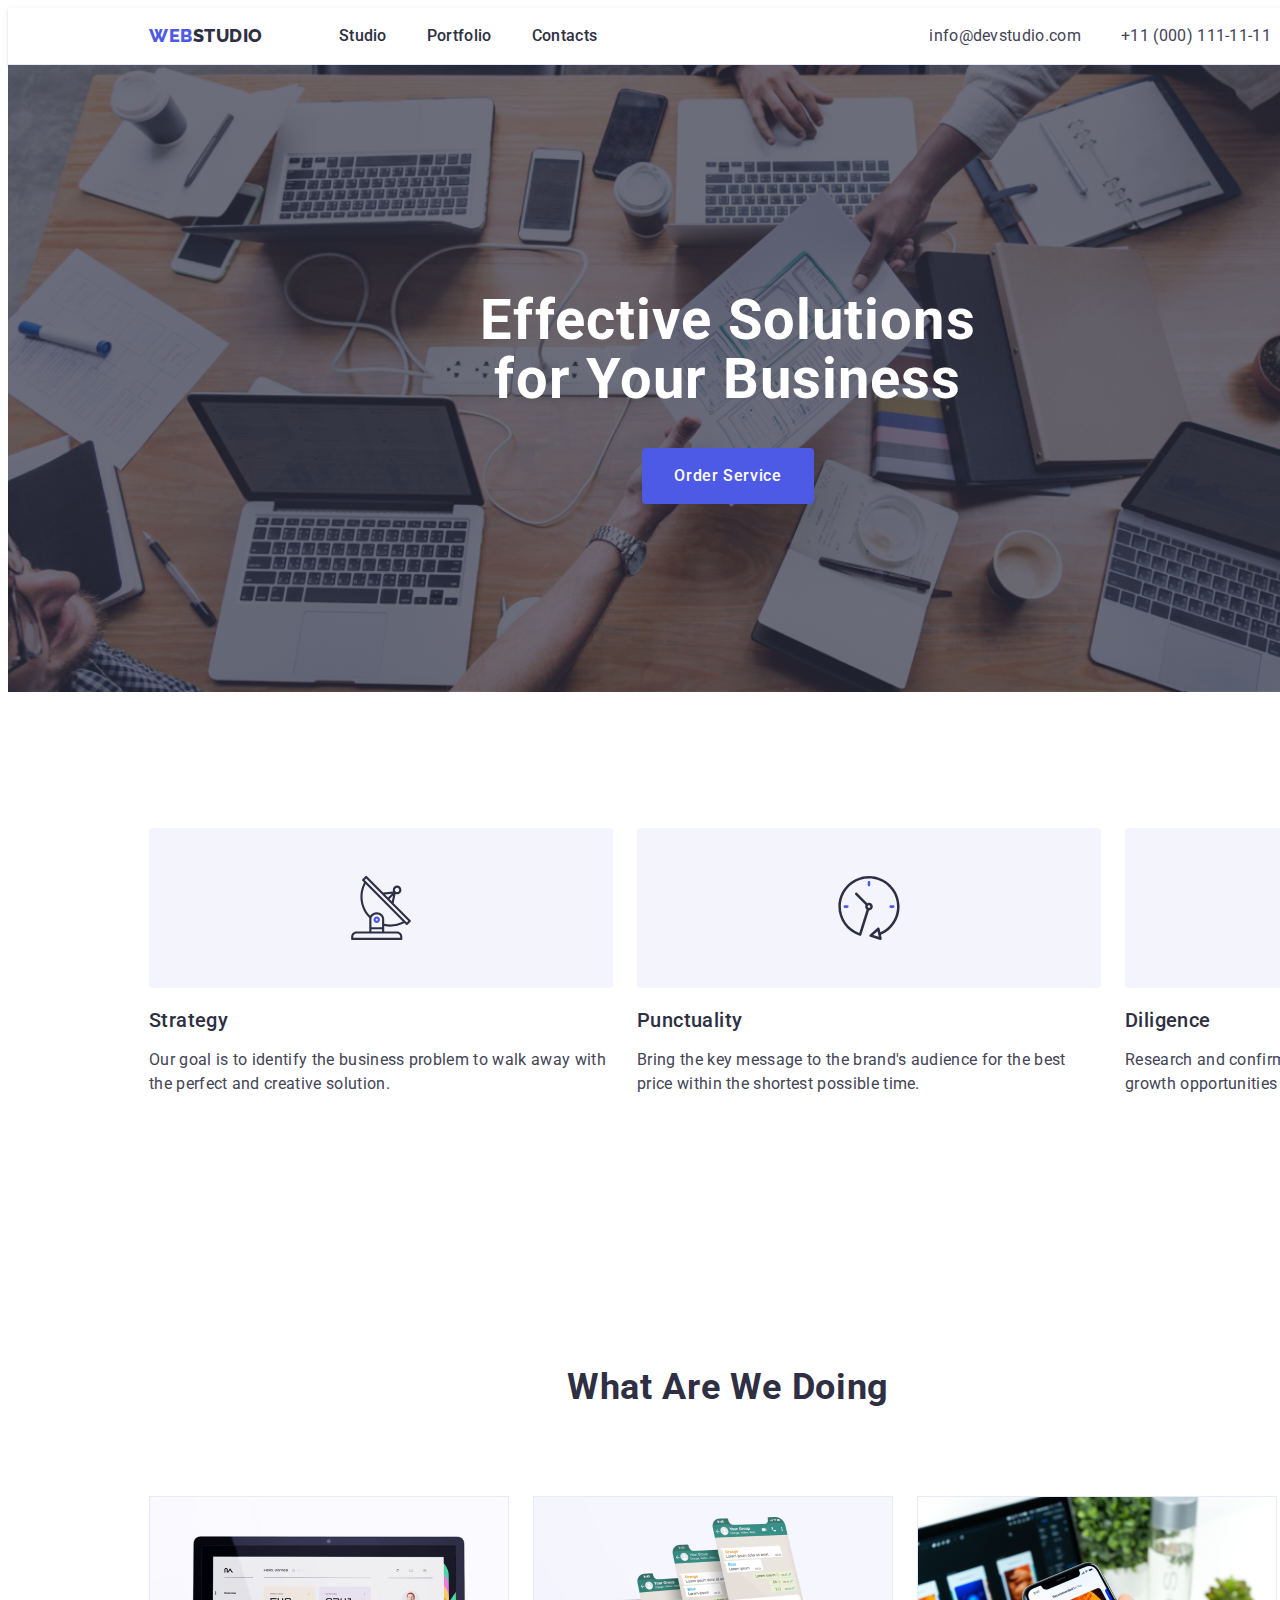
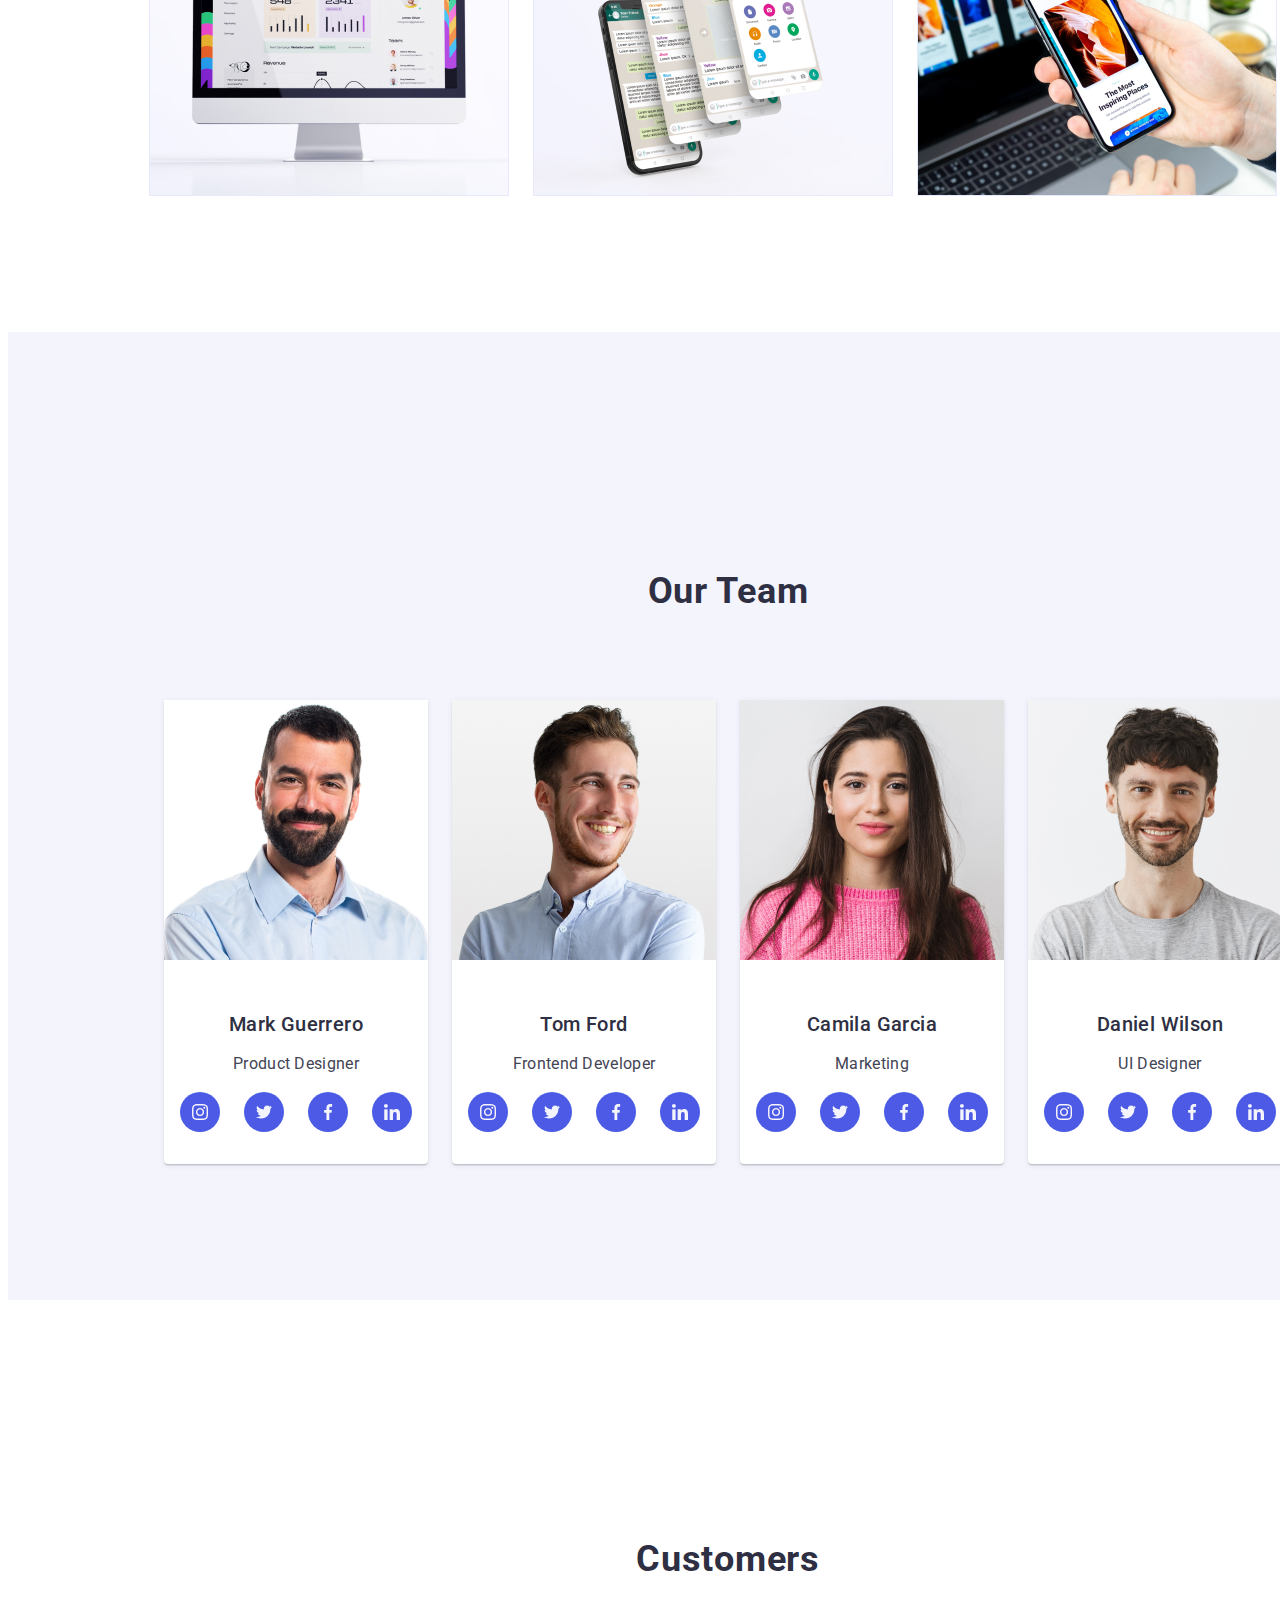
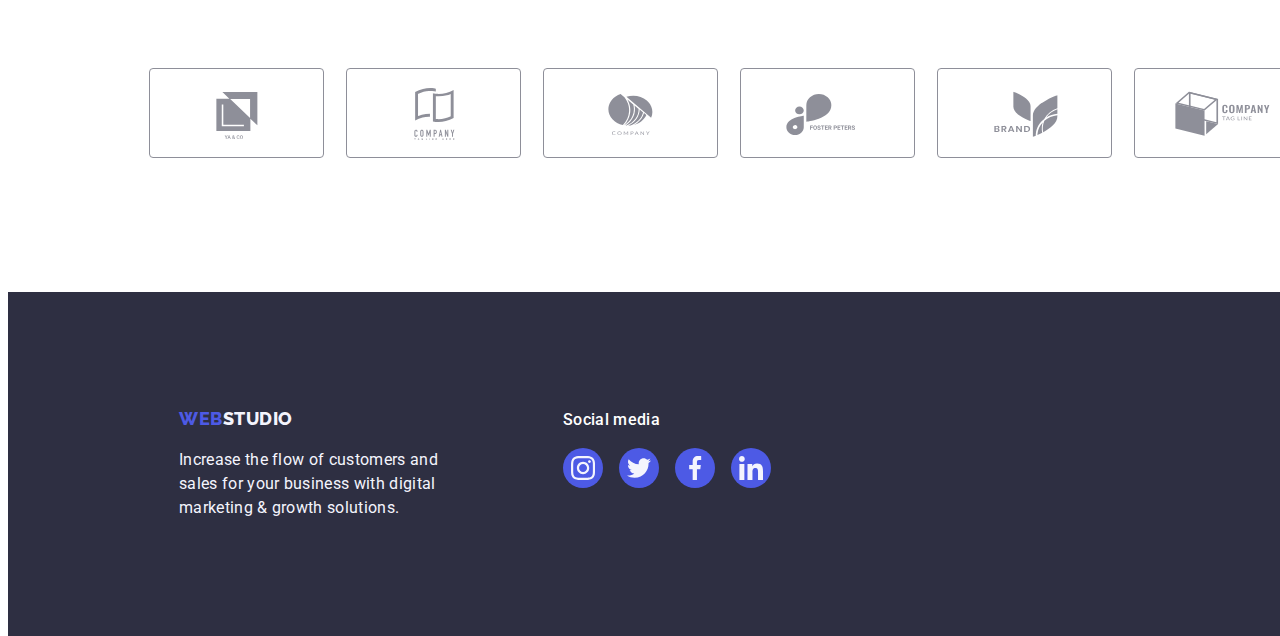
==== commit b86b13d7: "fourteen" ====
--- a/index.html
+++ b/index.html
@@ -23,7 +23,6 @@
     <link rel="stylesheet" href="./images/icons.svg" />
   </head>
   <body class="page-dimensions">
-    <main>
     <!-- Headers Section -->
     <header class="header">
       <div class="container">
@@ -75,7 +74,7 @@
           <h2 class="visually-hidden">Studio</h2>
           <ul class="feature-general">
             <li class="feature-list">
-              <div class="icon-section2">
+              <div class="icon-section-two">
                 <svg width="64" height="64">
                   <use href="./images/icons.svg#antenna"></use>
                 </svg>
@@ -87,7 +86,7 @@
               </p>
             </li>
             <li class="feature-list">
-              <div class="icon-section2">
+              <div class="icon-section-two">
                 <svg width="64" height="64">
                   <use href="./images/icons.svg#clock"></use>
                 </svg>
@@ -100,7 +99,7 @@
             </li>
 
             <li class="feature-list">
-              <div class="icon-section2">
+              <div class="icon-section-two">
                 <svg width="64" height="64">
                   <use href="./images/icons.svg#diagram"></use>
                 </svg>
@@ -113,7 +112,7 @@
             </li>
 
             <li class="feature-list">
-              <div class="icon-section2">
+              <div class="icon-section-two">
                 <svg width="64" height="64">
                   <use href="./images/icons.svg#astronaut"></use>
                 </svg>
@@ -416,28 +415,28 @@
           <p class="title-icon-media">Social media</p>
           <ul class="footer-social-media-sec">
             <li class="instagram">
-              <a class="instagram-link2" href="">
+              <a class="instagram-link-two" href="">
                 <svg class="svg-social" width="24" height="24">
                   <use href="./images/icons.svg#instagram"></use>
                 </svg>
               </a>
             </li>
             <li class="instagram">
-              <a class="instagram-link2" href="">
+              <a class="instagram-link-two" href="">
                 <svg class="svg-social" width="24" height="24">
                   <use href="./images/icons.svg#twitter"></use>
                 </svg>
               </a>
             </li>
             <li class="instagram">
-              <a class="instagram-link2" href="">
+              <a class="instagram-link-two" href="">
                 <svg class="svg-social" width="24" height="24">
                   <use href="./images/icons.svg#facebook"></use>
                 </svg>
               </a>
             </li>
             <li class="instagram">
-              <a class="instagram-link2" href="">
+              <a class="instagram-link-two" href="">
                 <svg class="svg-social" width="24" height="24">
                   <use href="./images/icons.svg#linkedin"></use>
                 </svg>
--- a/css/styles.css
+++ b/css/styles.css
@@ -21,6 +21,10 @@
   line-height: 1.5;
   letter-spacing: 0.32px;
   color: #434455;
+}
+
+h2 {
+  margin: 0;
 }
 
 a {
@@ -214,7 +218,7 @@
   overflow: hidden;
 }
 
-.icon-section2 {
+.icon-section-two {
   display: flex;
   align-items: center;
   justify-content: center;
@@ -355,7 +359,7 @@
   justify-content: center;
 }
 
-.instagram-link2 {
+.instagram-link-two {
   background-color: var(--iris);
   width: 100%;
   height: 100%;
@@ -370,8 +374,8 @@
   background-color: var(--ocean);
 }
 
-.instagram-link2:hover,
-.instagram-link2:focus {
+.instagram-link-two:hover,
+.instagram-link-two:focus {
   background-color: #31d0aa;
 }
 
